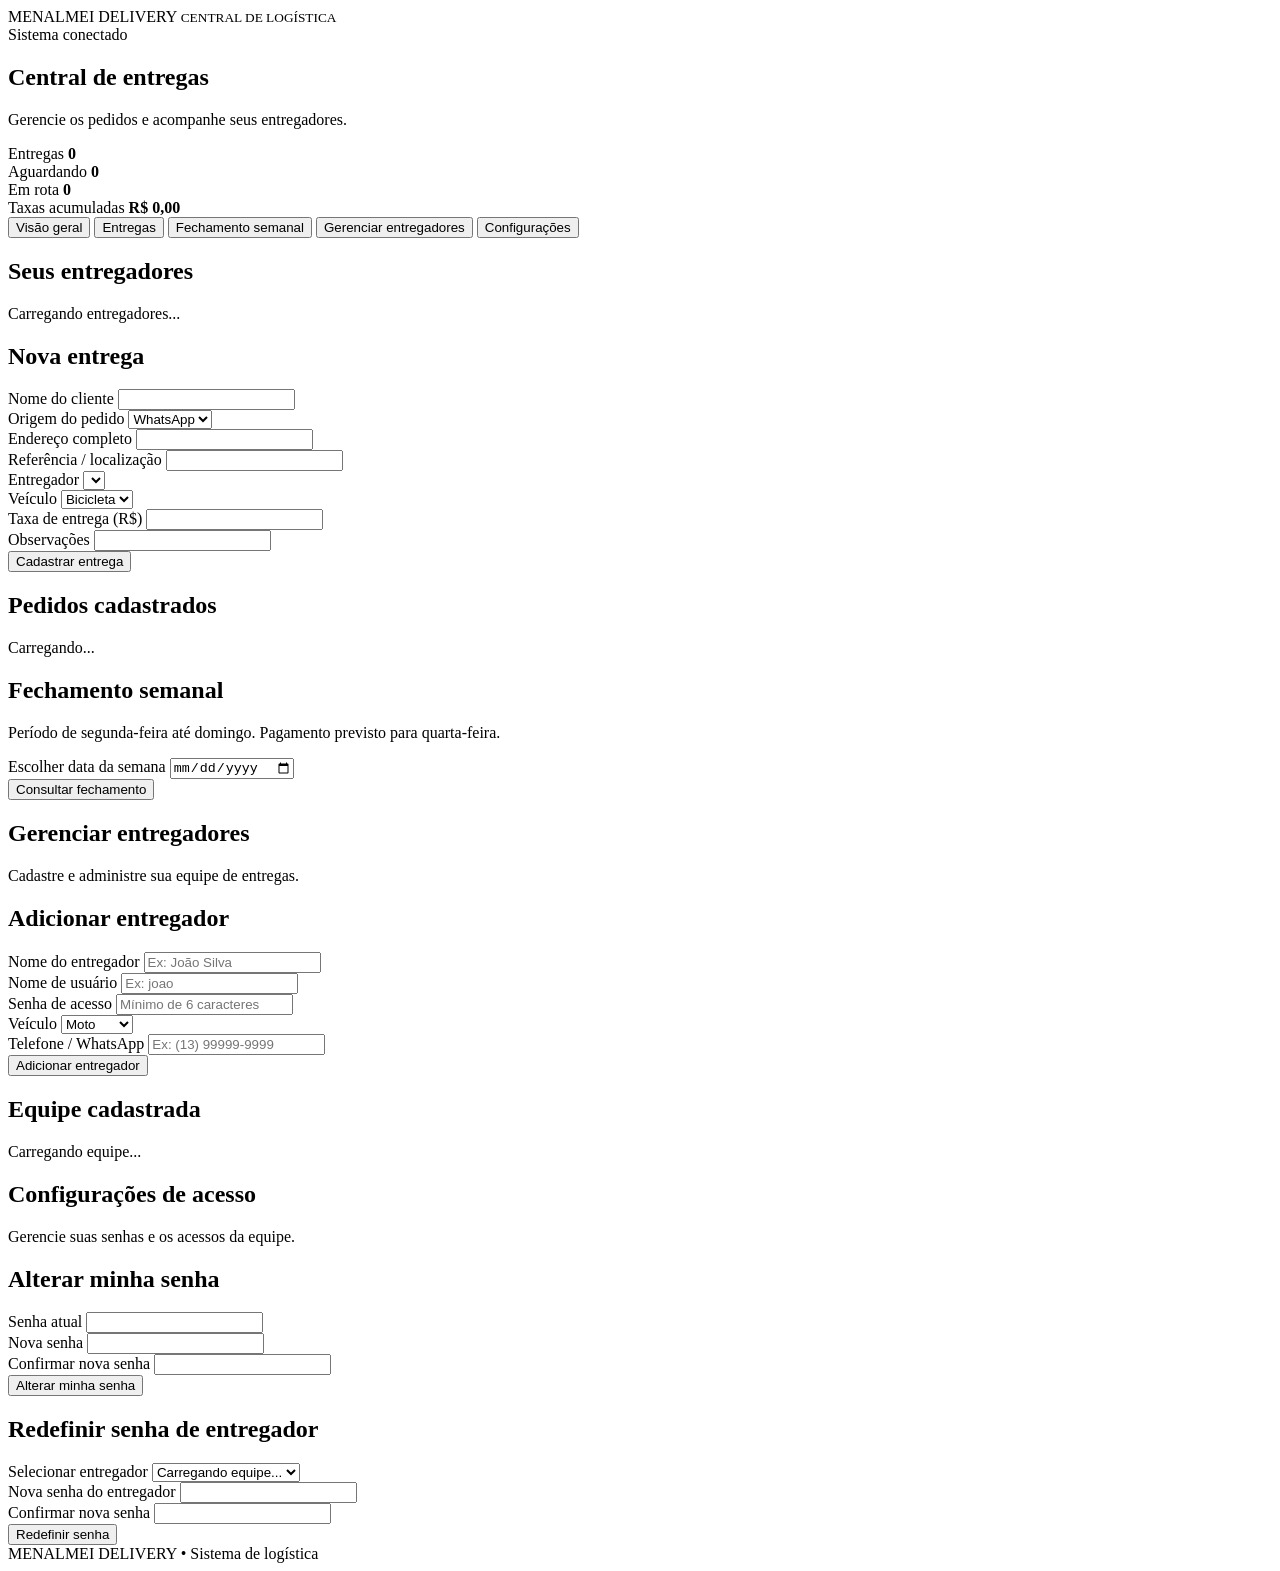
==== Entregadores.html @ 348df41e "Add files via upload" ====
<!DOCTYPE html>
<html lang="pt-BR">
<head>
  <meta charset="UTF-8">
  <meta name="viewport" content="width=device-width, initial-scale=1">

  <title>Menalmei Delivery</title>

  <link rel="stylesheet" href="style.css">
</head>

<body>

  <header class="topbar">
    <div class="logo">
      MENALMEI <span>DELIVERY</span>
      <small>CENTRAL DE LOGÍSTICA</small>
    </div>

    <div class="system-status">
      <span class="status-dot"></span>
      Sistema conectado
    </div>
  </header>

  <main class="container">

    <section class="welcome">
      <div>
        <h1>Central de entregas</h1>
        <p>Gerencie os pedidos e acompanhe seus entregadores.</p>
      </div>
      <div class="date" id="currentDate"></div>
    </section>

    <section class="stats">

      <div class="stat-card">
        <span>Entregas</span>
        <strong id="totalEntregas">0</strong>
      </div>

      <div class="stat-card">
        <span>Aguardando</span>
        <strong id="aguardando">0</strong>
      </div>

      <div class="stat-card">
        <span>Em rota</span>
        <strong id="emRota">0</strong>
      </div>

      <div class="stat-card">
        <span>Taxas acumuladas</span>
        <strong id="totalTaxas">R$ 0,00</strong>
      </div>

    </section>

    <nav class="navigation">
      <button class="nav-button active"
              onclick="abrirAba('inicio',this)">
        Visão geral
      </button>

      <button class="nav-button"
              onclick="abrirAba('entregas',this)">
        Entregas
      </button>

      <button class="nav-button"
              onclick="abrirAba('fechamento',this)">
        Fechamento semanal
      </button>

<button class="nav-button admin-only"
        onclick="abrirAba('gerenciar',this)">
  Gerenciar entregadores
</button>

<button class="nav-button admin-only"
        onclick="abrirAba('configuracoes',this)">
  Configurações
</button>
    </nav>

    <section id="inicio" class="tab-content">

      <div class="section-title">
        <h2>Seus entregadores</h2>
      </div>

      <div class="courier-grid" id="courierGrid">
        <div class="loading">Carregando entregadores...</div>
      </div>

    </section>

    <section id="entregas" class="tab-content hidden">

      <div class="section-title">
        <h2>Nova entrega</h2>
      </div>

      <div class="panel">

        <form id="deliveryForm">

          <div class="form-grid">

            <div class="field">
              <label>Nome do cliente</label>
              <input id="cliente" required>
            </div>

            <div class="field">
              <label>Origem do pedido</label>
              <select id="origem">
                <option>WhatsApp</option>
                <option>iFood</option>
                <option>99Food</option>
                <option>Outro</option>
              </select>
            </div>

            <div class="field full">
              <label>Endereço completo</label>
              <input id="endereco" required>
            </div>

            <div class="field full">
              <label>Referência / localização</label>
              <input id="referencia">
            </div>

            <div class="field">
              <label>Entregador</label>
              <select id="entregador"></select>
            </div>

            <div class="field">
              <label>Veículo</label>
              <select id="veiculo">
                <option value="Bicicleta">Bicicleta</option>
                <option value="Moto">Moto</option>
              </select>
            </div>

            <div class="field">
              <label>Taxa de entrega (R$)</label>
              <input id="taxa" type="number"
                     min="0" step="0.50" required>
            </div>

            <div class="field">
              <label>Observações</label>
              <input id="observacao">
            </div>

          </div>

          <button type="submit" class="primary-button">
            Cadastrar entrega
          </button>

        </form>

      </div>

      <div class="section-title">
        <h2>Pedidos cadastrados</h2>
      </div>

      <div id="deliveryList" class="delivery-list">
        <div class="loading">Carregando...</div>
      </div>

    </section>

    <section id="fechamento" class="tab-content hidden">

      <div class="panel">
        <h2>Fechamento semanal</h2>

        <p>
          Período de segunda-feira até domingo.
          Pagamento previsto para quarta-feira.
        </p>

        <div class="field">
          <label>Escolher data da semana</label>
          <input type="date" id="dataSemana">
        </div>

        <button class="primary-button"
                onclick="carregarFechamento()">
          Consultar fechamento
        </button>

        <div id="fechamentoResultado"></div>
      </div>

    </section>

<section id="gerenciar" class="tab-content hidden">

  <div class="section-title">
    <h2>Gerenciar entregadores</h2>
    <p>Cadastre e administre sua equipe de entregas.</p>
  </div>

  <div class="panel">

    <h2>Adicionar entregador</h2>

    <form id="courierForm">

      <div class="form-grid">

        <div class="field">
          <label>Nome do entregador</label>
          <input id="novoEntregadorNome" required
                 placeholder="Ex: João Silva">
        </div>

        <div class="field">
          <label>Nome de usuário</label>
          <input id="novoEntregadorUsuario" required
                 placeholder="Ex: joao">
        </div>

        <div class="field">
          <label>Senha de acesso</label>
          <input id="novoEntregadorSenha" type="password"
                 minlength="6" required
                 placeholder="Mínimo de 6 caracteres">
        </div>

        <div class="field">
          <label>Veículo</label>
          <select id="novoEntregadorVeiculo" required>
            <option value="Moto">Moto</option>
            <option value="Bicicleta">Bicicleta</option>
            <option value="Carro">Carro</option>
            <option value="Variável">Variável</option>
          </select>
        </div>

<div class="field">
  <label>Telefone / WhatsApp</label>
  <input
    id="novoEntregadorTelefone"
    type="tel"
    required
    placeholder="Ex: (13) 99999-9999">
</div>

      </div>

      <button type="submit" class="primary-button">
        Adicionar entregador
      </button>

    </form>

  </div>

  <div class="section-title">
    <h2>Equipe cadastrada</h2>
  </div>

  <div id="courierManagementList" class="delivery-list">
    <div class="loading">Carregando equipe...</div>
  </div>

</section>


<section id="configuracoes" class="tab-content hidden">

  <div class="section-title">
    <h2>Configurações de acesso</h2>
    <p>Gerencie suas senhas e os acessos da equipe.</p>
  </div>

  <div class="panel">

    <h2>Alterar minha senha</h2>

    <form id="alterarSenhaForm">

      <div class="form-grid">

        <div class="field">
          <label>Senha atual</label>
          <input id="senhaAtual" type="password"
                 required autocomplete="current-password">
        </div>

        <div class="field">
          <label>Nova senha</label>
          <input id="novaSenha" type="password"
                 minlength="6" required
                 autocomplete="new-password">
        </div>

        <div class="field">
          <label>Confirmar nova senha</label>
          <input id="confirmarNovaSenha" type="password"
                 minlength="6" required
                 autocomplete="new-password">
        </div>

      </div>

      <button type="submit" class="primary-button">
        Alterar minha senha
      </button>

    </form>

  </div>

  <div class="panel">

    <h2>Redefinir senha de entregador</h2>

    <form id="redefinirSenhaForm">

      <div class="form-grid">

        <div class="field">
          <label>Selecionar entregador</label>
          <select id="entregadorSenha" required>
            <option value="">Carregando equipe...</option>
          </select>
        </div>

        <div class="field">
          <label>Nova senha do entregador</label>
          <input id="senhaEntregador" type="password"
                 minlength="6" required
                 autocomplete="new-password">
        </div>

        <div class="field">
          <label>Confirmar nova senha</label>
          <input id="confirmarSenhaEntregador" type="password"
                 minlength="6" required
                 autocomplete="new-password">
        </div>

      </div>

      <button type="submit" class="primary-button">
        Redefinir senha
      </button>

    </form>

  </div>

</section>


  </main>

  <footer>
    MENALMEI DELIVERY • Sistema de logística
  </footer>

  <script src="javascript.js"></script>

</body>
</html>
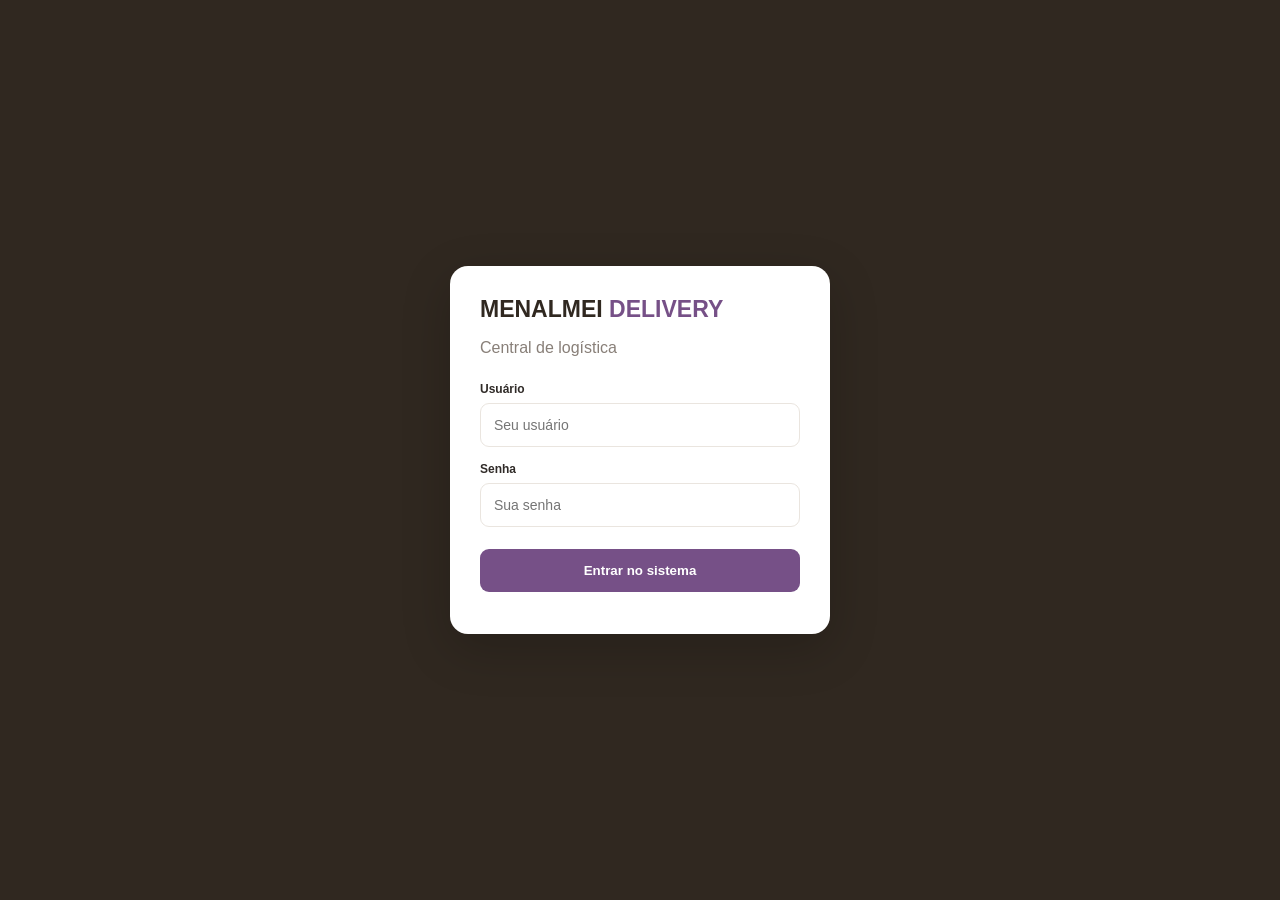
==== commit 15fa58db: "Update Entregadores.html" ====
--- a/Entregadores.html
+++ b/Entregadores.html
@@ -7,7 +7,7 @@
 
   <title>Menalmei Delivery</title>
 
-  <link rel="stylesheet" href="style.css">
+  <link rel="stylesheet" href="Style.css">
 </head>
 
 <body>
@@ -370,7 +370,7 @@
     MENALMEI DELIVERY • Sistema de logística
   </footer>
 
-  <script src="javascript.js"></script>
+  <script src="JavaScript.js"></script>
 
 </body>
 </html>
--- a/Style.css
+++ b/Style.css
@@ -0,0 +1,296 @@
+
+:root {
+  --brown: #302820;
+  --purple: #765087;
+  --purple-light: #eee7f1;
+  --background: #f7f5f2;
+  --white: #ffffff;
+  --text: #302b28;
+  --muted: #887f78;
+  --border: #eae5df;
+  --green: #278052;
+  --orange: #b97831;
+}
+
+* {
+  box-sizing: border-box;
+}
+
+body {
+  margin: 0;
+  background: var(--background);
+  color: var(--text);
+  font-family: Arial, sans-serif;
+}
+
+.topbar {
+  background: var(--brown);
+  color: white;
+  padding: 19px 5%;
+  display: flex;
+  justify-content: space-between;
+  align-items: center;
+}
+
+.logo {
+  font-size: 20px;
+  font-weight: 900;
+  letter-spacing: 1px;
+}
+
+.logo span {
+  color: #c7a3d2;
+}
+
+.logo small {
+  display: block;
+  font-size: 9px;
+  letter-spacing: 3px;
+  color: #cbbeb2;
+  margin-top: 5px;
+}
+
+.system-status {
+  font-size: 12px;
+  color: #ddd4ca;
+}
+
+.status-dot {
+  display: inline-block;
+  width: 8px;
+  height: 8px;
+  background: #59c58a;
+  border-radius: 50%;
+  margin-right: 5px;
+}
+
+.container {
+  max-width: 1150px;
+  margin: 30px auto;
+  padding: 0 18px;
+}
+
+.welcome {
+  display: flex;
+  justify-content: space-between;
+  align-items: center;
+  margin-bottom: 25px;
+  gap: 15px;
+}
+
+.welcome h1 {
+  font-size: 25px;
+  margin: 0 0 7px;
+}
+
+.welcome p {
+  color: var(--muted);
+  margin: 0;
+  font-size: 13px;
+}
+
+.date {
+  color: var(--muted);
+  font-size: 12px;
+}
+
+.stats {
+  display: grid;
+  grid-template-columns: repeat(4, 1fr);
+  gap: 13px;
+  margin-bottom: 25px;
+}
+
+.stat-card,
+.panel,
+.courier-card,
+.delivery-card {
+  background: var(--white);
+  border: 1px solid var(--border);
+  border-radius: 13px;
+  padding: 18px;
+}
+
+.stat-card span {
+  font-size: 12px;
+  color: var(--muted);
+}
+
+.stat-card strong {
+  display: block;
+  font-size: 25px;
+  margin-top: 9px;
+}
+
+.navigation {
+  display: flex;
+  gap: 8px;
+  flex-wrap: wrap;
+  margin-bottom: 25px;
+}
+
+.nav-button {
+  background: var(--purple-light);
+  color: var(--purple);
+}
+
+.nav-button.active {
+  background: var(--purple);
+  color: white;
+}
+
+button {
+  border: 0;
+  border-radius: 8px;
+  padding: 12px 16px;
+  cursor: pointer;
+  font-weight: bold;
+}
+
+.primary-button {
+  background: var(--purple);
+  color: white;
+  margin-top: 15px;
+}
+
+button:hover {
+  opacity: .9;
+}
+
+.section-title {
+  margin: 20px 0 13px;
+}
+
+.section-title h2,
+.panel h2 {
+  font-size: 18px;
+  margin: 0;
+}
+
+.courier-grid {
+  display: grid;
+  grid-template-columns: repeat(2, 1fr);
+  gap: 14px;
+}
+
+.courier-card h3 {
+  margin: 0 0 8px;
+}
+
+.courier-card strong {
+  color: var(--green);
+  font-size: 23px;
+}
+
+.panel p {
+  color: var(--muted);
+  font-size: 13px;
+  line-height: 1.6;
+}
+
+.form-grid {
+  display: grid;
+  grid-template-columns: 1fr 1fr;
+  gap: 14px;
+}
+
+.field {
+  margin-bottom: 13px;
+}
+
+.field label {
+  display: block;
+  font-size: 12px;
+  font-weight: bold;
+  margin-bottom: 7px;
+  color: #625952;
+}
+
+input,
+select {
+  width: 100%;
+  padding: 12px;
+  border: 1px solid var(--border);
+  border-radius: 8px;
+  background: white;
+  font-size: 14px;
+  outline: none;
+}
+
+input:focus,
+select:focus {
+  border-color: var(--purple);
+}
+
+.full {
+  grid-column: 1 / -1;
+}
+
+.delivery-list {
+  display: grid;
+  gap: 12px;
+  margin-top: 15px;
+}
+
+.delivery-card h3 {
+  margin: 0 0 7px;
+  font-size: 15px;
+}
+
+.delivery-card p {
+  font-size: 12px;
+  color: var(--muted);
+  line-height: 1.6;
+}
+
+.loading {
+  padding: 20px;
+  text-align: center;
+  color: var(--muted);
+}
+
+.hidden {
+  display: none !important;
+}
+
+footer {
+  text-align: center;
+  padding: 25px;
+  font-size: 11px;
+  color: var(--muted);
+}
+
+@media(max-width:700px) {
+  .stats {
+    grid-template-columns: 1fr 1fr;
+  }
+
+  .courier-grid {
+    grid-template-columns: 1fr;
+  }
+
+  .form-grid {
+    grid-template-columns: 1fr;
+  }
+
+  .full {
+    grid-column: auto;
+  }
+
+  .welcome {
+    align-items: flex-start;
+    flex-direction: column;
+  }
+
+  .topbar {
+    padding: 16px;
+  }
+
+  .container {
+    margin-top: 20px;
+  }
+
+  .stat-card strong {
+    font-size: 21px;
+  }
+}
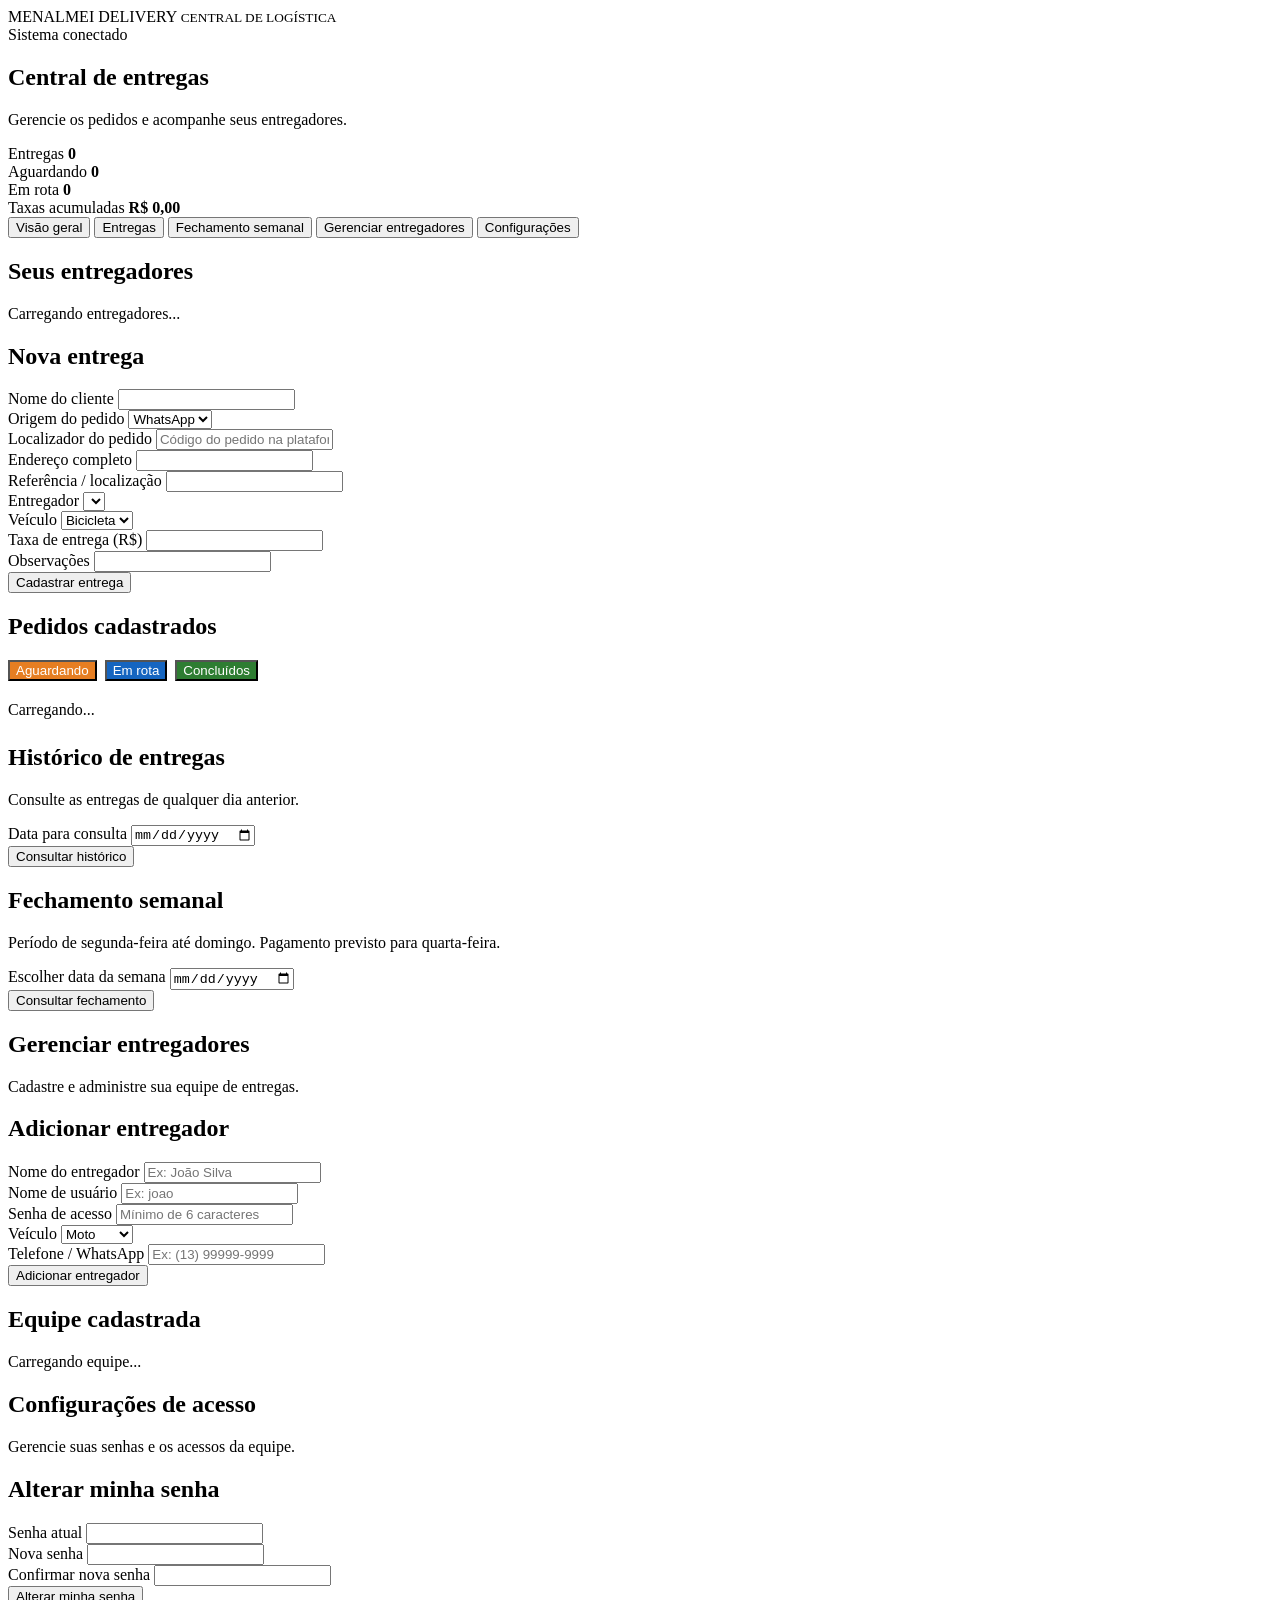
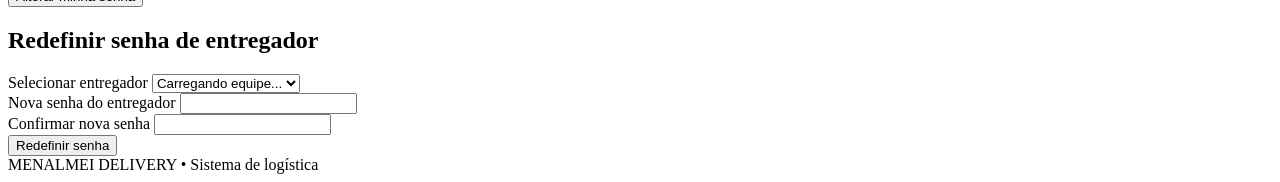
==== commit 4611dfb9: "Add files via upload" ====
--- a/Entregadores.html
+++ b/Entregadores.html
@@ -7,7 +7,7 @@
 
   <title>Menalmei Delivery</title>
 
-  <link rel="stylesheet" href="Style.css">
+  <link rel="stylesheet" href="style.css">
 </head>
 
 <body>
@@ -124,6 +124,12 @@
               </select>
             </div>
 
+	<div class="field">
+  		<label>Localizador do pedido</label>
+  		<input id="localizador"
+         		placeholder="Código do pedido na plataforma">
+	</div>
+
             <div class="field full">
               <label>Endereço completo</label>
               <input id="endereco" required>
@@ -169,12 +175,66 @@
       </div>
 
       <div class="section-title">
-        <h2>Pedidos cadastrados</h2>
-      </div>
-
-      <div id="deliveryList" class="delivery-list">
-        <div class="loading">Carregando...</div>
-      </div>
+  <h2>Pedidos cadastrados</h2>
+</div>
+
+<div style="display:flex;gap:8px;margin-bottom:20px;flex-wrap:wrap">
+
+  <button type="button"
+          onclick="abrirCategoriaEntrega('aguardando')"
+          id="btnAguardando"
+          style="background:#E67E22;color:white">
+    Aguardando
+  </button>
+
+  <button type="button"
+          onclick="abrirCategoriaEntrega('rota')"
+          id="btnRota"
+          style="background:#1565C0;color:white">
+    Em rota
+  </button>
+
+  <button type="button"
+          onclick="abrirCategoriaEntrega('concluidos')"
+          id="btnConcluidos"
+          style="background:#2E7D32;color:white">
+    Concluídos
+  </button>
+
+</div>
+
+<div id="deliveryList" class="delivery-list">
+  <div class="loading">Carregando...</div>
+</div>
+
+
+      <div class="panel" style="margin-top:25px">
+
+        <h2>Histórico de entregas</h2>
+
+        <p>Consulte as entregas de qualquer dia anterior.</p>
+
+        <div class="form-grid">
+
+          <div class="field">
+            <label>Data para consulta</label>
+            <input type="date" id="dataHistorico">
+          </div>
+
+        </div>
+
+        <button type="button"
+                class="primary-button"
+                onclick="consultarHistorico()">
+          Consultar histórico
+        </button>
+
+        <div id="historicoList" class="delivery-list"
+             style="margin-top:20px">
+        </div>
+
+      </div>
+
 
     </section>
 
@@ -370,7 +430,7 @@
     MENALMEI DELIVERY • Sistema de logística
   </footer>
 
-  <script src="JavaScript.js"></script>
+  <script src="javascript.js"></script>
 
 </body>
 </html>
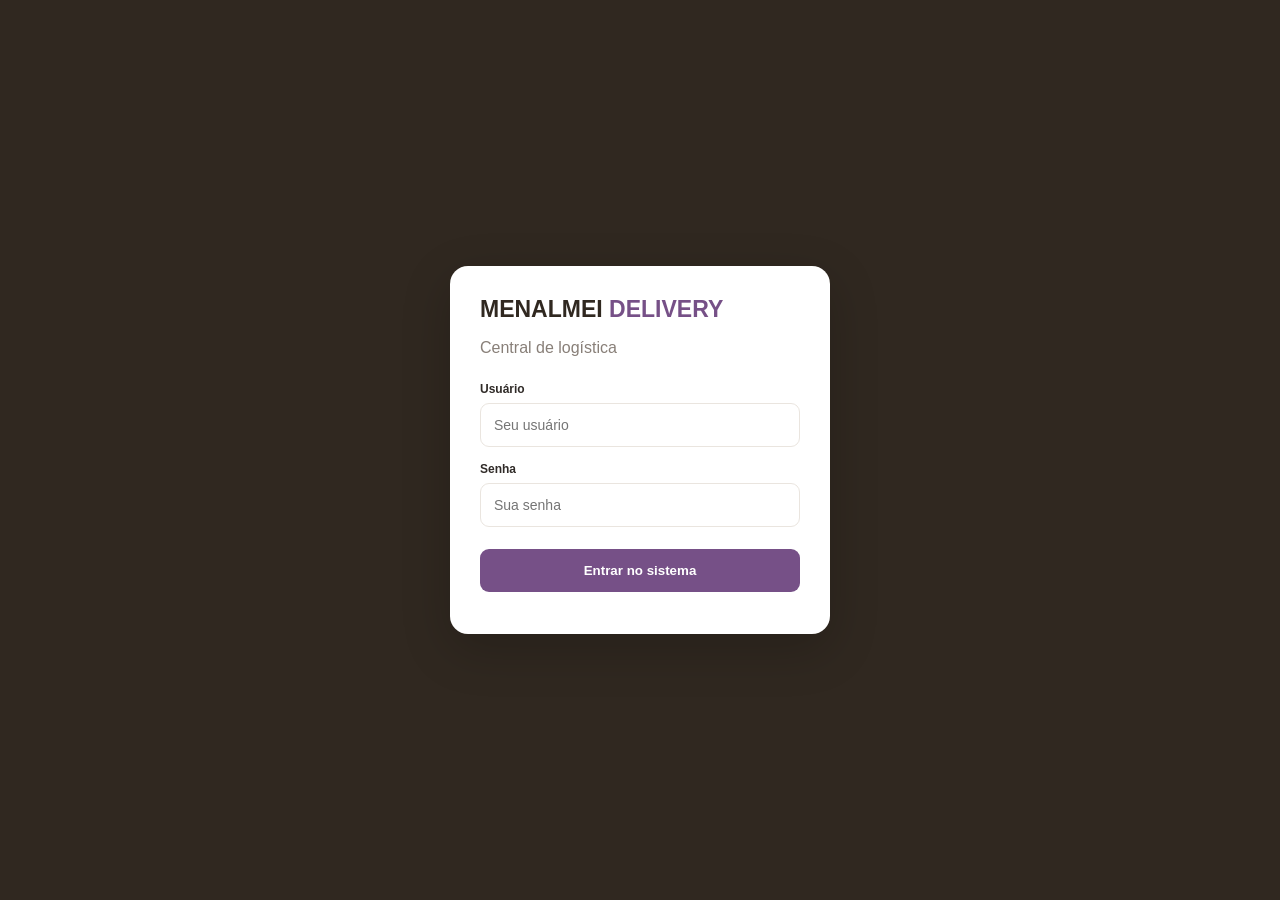
==== commit 5b562894: "Update Entregadores.html" ====
--- a/Entregadores.html
+++ b/Entregadores.html
@@ -7,7 +7,7 @@
 
   <title>Menalmei Delivery</title>
 
-  <link rel="stylesheet" href="style.css">
+  <link rel="stylesheet" href="Style.css">
 </head>
 
 <body>
@@ -430,7 +430,7 @@
     MENALMEI DELIVERY • Sistema de logística
   </footer>
 
-  <script src="javascript.js"></script>
+  <script src="JavaScript.js"></script>
 
 </body>
 </html>
--- a/Style.css
+++ b/Style.css
@@ -0,0 +1,296 @@
+
+:root {
+  --brown: #302820;
+  --purple: #765087;
+  --purple-light: #eee7f1;
+  --background: #f7f5f2;
+  --white: #ffffff;
+  --text: #302b28;
+  --muted: #887f78;
+  --border: #eae5df;
+  --green: #278052;
+  --orange: #b97831;
+}
+
+* {
+  box-sizing: border-box;
+}
+
+body {
+  margin: 0;
+  background: var(--background);
+  color: var(--text);
+  font-family: Arial, sans-serif;
+}
+
+.topbar {
+  background: var(--brown);
+  color: white;
+  padding: 19px 5%;
+  display: flex;
+  justify-content: space-between;
+  align-items: center;
+}
+
+.logo {
+  font-size: 20px;
+  font-weight: 900;
+  letter-spacing: 1px;
+}
+
+.logo span {
+  color: #c7a3d2;
+}
+
+.logo small {
+  display: block;
+  font-size: 9px;
+  letter-spacing: 3px;
+  color: #cbbeb2;
+  margin-top: 5px;
+}
+
+.system-status {
+  font-size: 12px;
+  color: #ddd4ca;
+}
+
+.status-dot {
+  display: inline-block;
+  width: 8px;
+  height: 8px;
+  background: #59c58a;
+  border-radius: 50%;
+  margin-right: 5px;
+}
+
+.container {
+  max-width: 1150px;
+  margin: 30px auto;
+  padding: 0 18px;
+}
+
+.welcome {
+  display: flex;
+  justify-content: space-between;
+  align-items: center;
+  margin-bottom: 25px;
+  gap: 15px;
+}
+
+.welcome h1 {
+  font-size: 25px;
+  margin: 0 0 7px;
+}
+
+.welcome p {
+  color: var(--muted);
+  margin: 0;
+  font-size: 13px;
+}
+
+.date {
+  color: var(--muted);
+  font-size: 12px;
+}
+
+.stats {
+  display: grid;
+  grid-template-columns: repeat(4, 1fr);
+  gap: 13px;
+  margin-bottom: 25px;
+}
+
+.stat-card,
+.panel,
+.courier-card,
+.delivery-card {
+  background: var(--white);
+  border: 1px solid var(--border);
+  border-radius: 13px;
+  padding: 18px;
+}
+
+.stat-card span {
+  font-size: 12px;
+  color: var(--muted);
+}
+
+.stat-card strong {
+  display: block;
+  font-size: 25px;
+  margin-top: 9px;
+}
+
+.navigation {
+  display: flex;
+  gap: 8px;
+  flex-wrap: wrap;
+  margin-bottom: 25px;
+}
+
+.nav-button {
+  background: var(--purple-light);
+  color: var(--purple);
+}
+
+.nav-button.active {
+  background: var(--purple);
+  color: white;
+}
+
+button {
+  border: 0;
+  border-radius: 8px;
+  padding: 12px 16px;
+  cursor: pointer;
+  font-weight: bold;
+}
+
+.primary-button {
+  background: var(--purple);
+  color: white;
+  margin-top: 15px;
+}
+
+button:hover {
+  opacity: .9;
+}
+
+.section-title {
+  margin: 20px 0 13px;
+}
+
+.section-title h2,
+.panel h2 {
+  font-size: 18px;
+  margin: 0;
+}
+
+.courier-grid {
+  display: grid;
+  grid-template-columns: repeat(2, 1fr);
+  gap: 14px;
+}
+
+.courier-card h3 {
+  margin: 0 0 8px;
+}
+
+.courier-card strong {
+  color: var(--green);
+  font-size: 23px;
+}
+
+.panel p {
+  color: var(--muted);
+  font-size: 13px;
+  line-height: 1.6;
+}
+
+.form-grid {
+  display: grid;
+  grid-template-columns: 1fr 1fr;
+  gap: 14px;
+}
+
+.field {
+  margin-bottom: 13px;
+}
+
+.field label {
+  display: block;
+  font-size: 12px;
+  font-weight: bold;
+  margin-bottom: 7px;
+  color: #625952;
+}
+
+input,
+select {
+  width: 100%;
+  padding: 12px;
+  border: 1px solid var(--border);
+  border-radius: 8px;
+  background: white;
+  font-size: 14px;
+  outline: none;
+}
+
+input:focus,
+select:focus {
+  border-color: var(--purple);
+}
+
+.full {
+  grid-column: 1 / -1;
+}
+
+.delivery-list {
+  display: grid;
+  gap: 12px;
+  margin-top: 15px;
+}
+
+.delivery-card h3 {
+  margin: 0 0 7px;
+  font-size: 15px;
+}
+
+.delivery-card p {
+  font-size: 12px;
+  color: var(--muted);
+  line-height: 1.6;
+}
+
+.loading {
+  padding: 20px;
+  text-align: center;
+  color: var(--muted);
+}
+
+.hidden {
+  display: none !important;
+}
+
+footer {
+  text-align: center;
+  padding: 25px;
+  font-size: 11px;
+  color: var(--muted);
+}
+
+@media(max-width:700px) {
+  .stats {
+    grid-template-columns: 1fr 1fr;
+  }
+
+  .courier-grid {
+    grid-template-columns: 1fr;
+  }
+
+  .form-grid {
+    grid-template-columns: 1fr;
+  }
+
+  .full {
+    grid-column: auto;
+  }
+
+  .welcome {
+    align-items: flex-start;
+    flex-direction: column;
+  }
+
+  .topbar {
+    padding: 16px;
+  }
+
+  .container {
+    margin-top: 20px;
+  }
+
+  .stat-card strong {
+    font-size: 21px;
+  }
+}
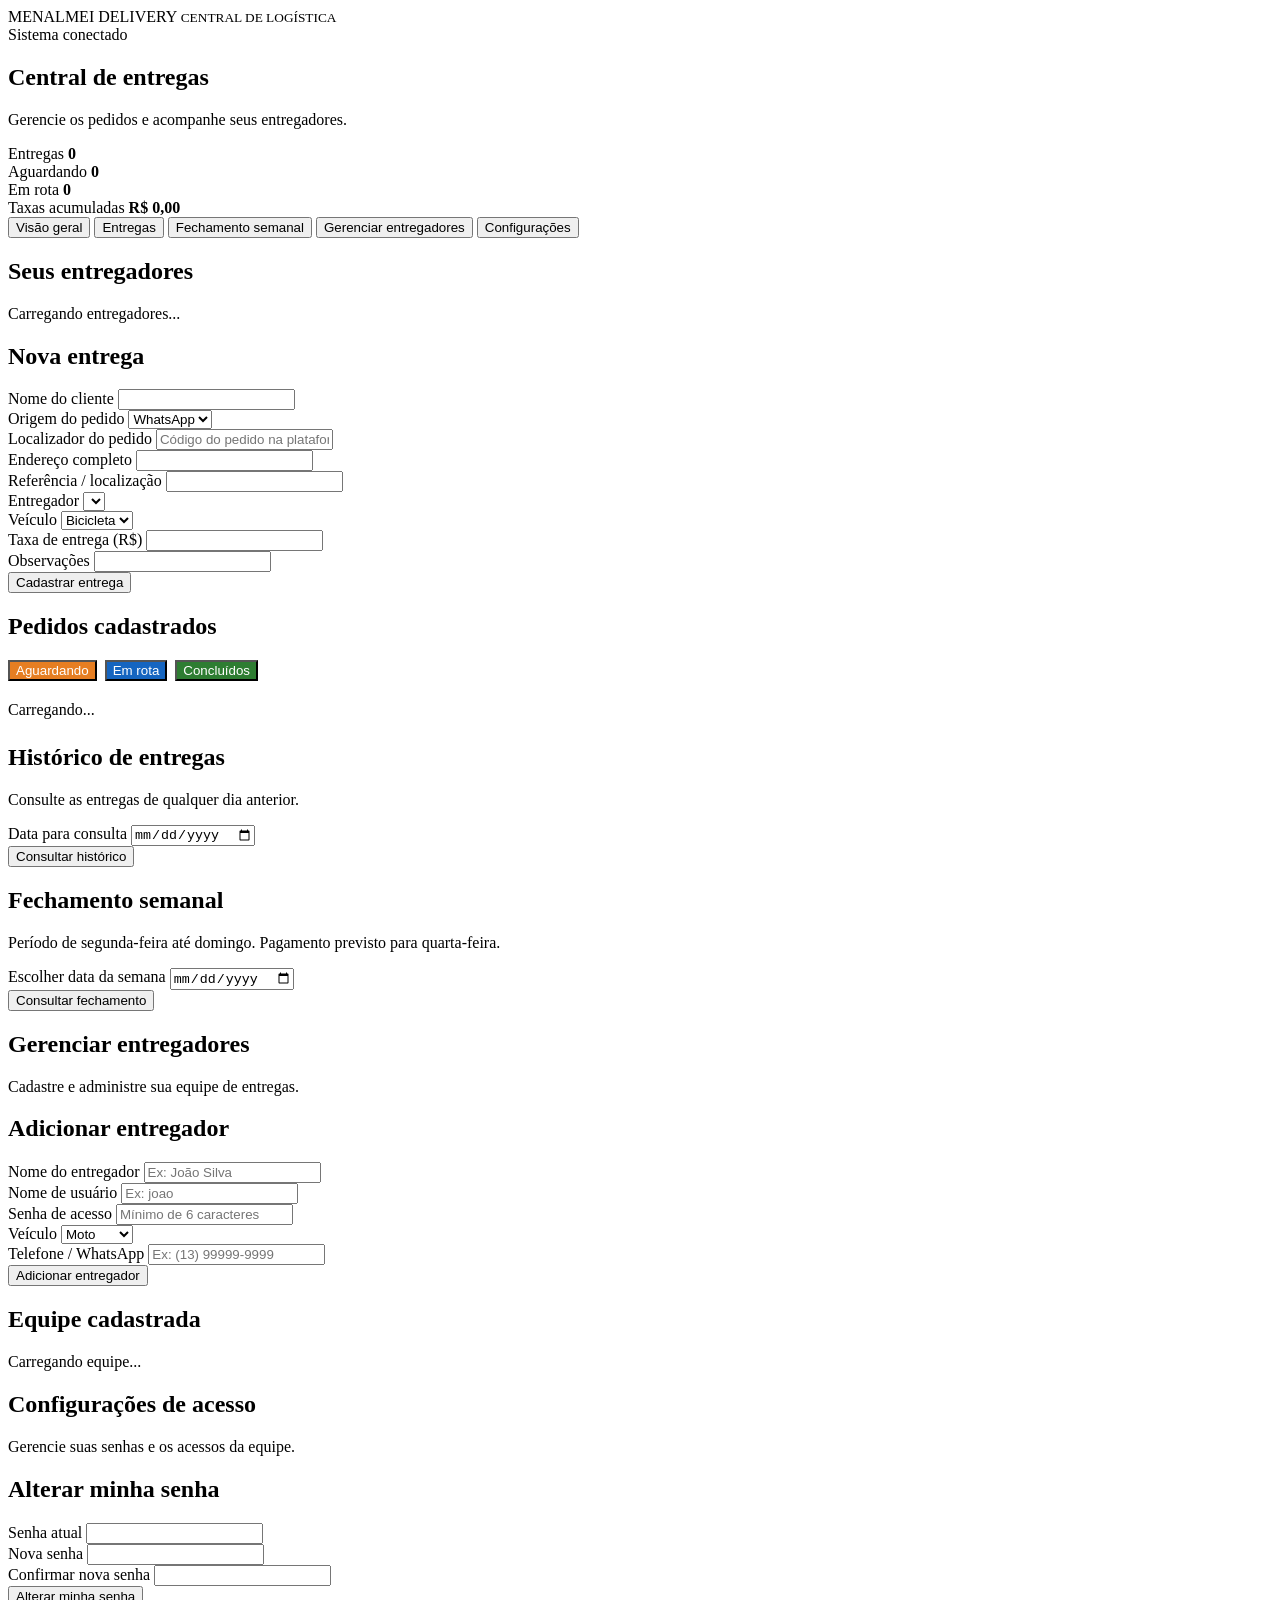
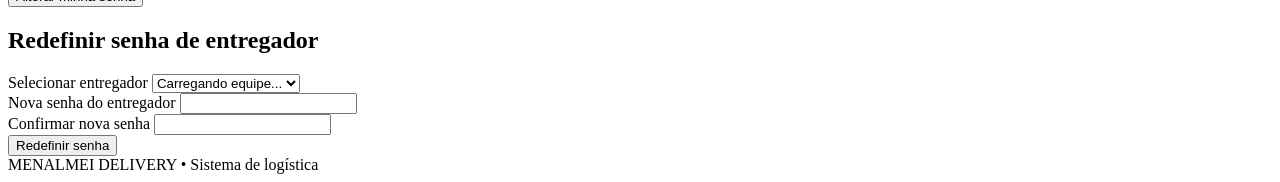
==== commit 38ce870f: "Add files via upload" ====
--- a/Entregadores.html
+++ b/Entregadores.html
@@ -7,7 +7,7 @@
 
   <title>Menalmei Delivery</title>
 
-  <link rel="stylesheet" href="Style.css">
+  <link rel="stylesheet" href="style.css">
 </head>
 
 <body>
@@ -430,7 +430,7 @@
     MENALMEI DELIVERY • Sistema de logística
   </footer>
 
-  <script src="JavaScript.js"></script>
+  <script src="javascript.js"></script>
 
 </body>
 </html>
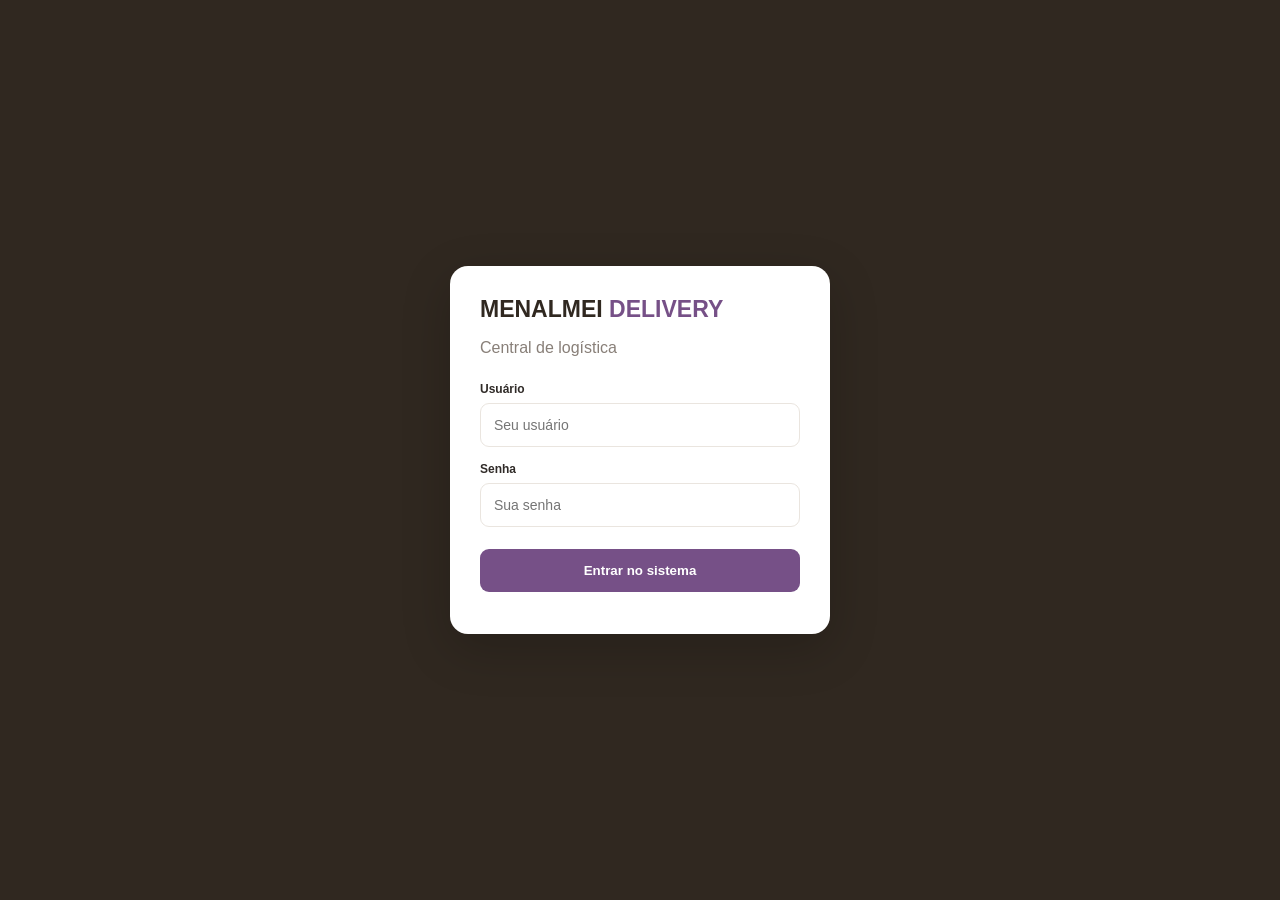
==== commit 9ace9efa: "Update Entregadores.html" ====
--- a/Entregadores.html
+++ b/Entregadores.html
@@ -7,7 +7,7 @@
 
   <title>Menalmei Delivery</title>
 
-  <link rel="stylesheet" href="style.css">
+  <link rel="stylesheet" href="Style.css">
 </head>
 
 <body>
@@ -430,7 +430,7 @@
     MENALMEI DELIVERY • Sistema de logística
   </footer>
 
-  <script src="javascript.js"></script>
+  <script src="JavaScript.js"></script>
 
 </body>
 </html>
--- a/Style.css
+++ b/Style.css
@@ -0,0 +1,459 @@
+
+:root {
+  --brown: #302820;
+  --purple: #765087;
+  --purple-light: #eee7f1;
+  --background: #f7f5f2;
+  --white: #ffffff;
+  --text: #302b28;
+  --muted: #887f78;
+  --border: #eae5df;
+  --green: #278052;
+  --orange: #b97831;
+}
+
+* {
+  box-sizing: border-box;
+}
+
+body {
+  margin: 0;
+  background: var(--background);
+  color: var(--text);
+  font-family: Arial, sans-serif;
+}
+
+.topbar {
+  background: var(--brown);
+  color: white;
+  padding: 19px 5%;
+  display: flex;
+  justify-content: space-between;
+  align-items: center;
+}
+
+.logo {
+  font-size: 20px;
+  font-weight: 900;
+  letter-spacing: 1px;
+}
+
+.logo span {
+  color: #c7a3d2;
+}
+
+.logo small {
+  display: block;
+  font-size: 9px;
+  letter-spacing: 3px;
+  color: #cbbeb2;
+  margin-top: 5px;
+}
+
+.system-status {
+  font-size: 12px;
+  color: #ddd4ca;
+}
+
+.status-dot {
+  display: inline-block;
+  width: 8px;
+  height: 8px;
+  background: #59c58a;
+  border-radius: 50%;
+  margin-right: 5px;
+}
+
+.container {
+  max-width: 1150px;
+  margin: 30px auto;
+  padding: 0 18px;
+}
+
+.welcome {
+  display: flex;
+  justify-content: space-between;
+  align-items: center;
+  margin-bottom: 25px;
+  gap: 15px;
+}
+
+.welcome h1 {
+  font-size: 25px;
+  margin: 0 0 7px;
+}
+
+.welcome p {
+  color: var(--muted);
+  margin: 0;
+  font-size: 13px;
+}
+
+.date {
+  color: var(--muted);
+  font-size: 12px;
+}
+
+.stats {
+  display: grid;
+  grid-template-columns: repeat(4, 1fr);
+  gap: 13px;
+  margin-bottom: 25px;
+}
+
+.stat-card,
+.panel,
+.courier-card,
+.delivery-card {
+  background: var(--white);
+  border: 1px solid var(--border);
+  border-radius: 13px;
+  padding: 18px;
+}
+
+.stat-card span {
+  font-size: 12px;
+  color: var(--muted);
+}
+
+.stat-card strong {
+  display: block;
+  font-size: 25px;
+  margin-top: 9px;
+}
+
+.navigation {
+  display: flex;
+  gap: 8px;
+  flex-wrap: wrap;
+  margin-bottom: 25px;
+}
+
+.nav-button {
+  background: var(--purple-light);
+  color: var(--purple);
+}
+
+.nav-button.active {
+  background: var(--purple);
+  color: white;
+}
+
+button {
+  border: 0;
+  border-radius: 8px;
+  padding: 12px 16px;
+  cursor: pointer;
+  font-weight: bold;
+}
+
+.primary-button {
+  background: var(--purple);
+  color: white;
+  margin-top: 15px;
+}
+
+button:hover {
+  opacity: .9;
+}
+
+.section-title {
+  margin: 20px 0 13px;
+}
+
+.section-title h2,
+.panel h2 {
+  font-size: 18px;
+  margin: 0;
+}
+
+.courier-grid {
+  display: grid;
+  grid-template-columns: repeat(2, 1fr);
+  gap: 14px;
+}
+
+.courier-card h3 {
+  margin: 0 0 8px;
+}
+
+.courier-card strong {
+  color: var(--green);
+  font-size: 23px;
+}
+
+.panel p {
+  color: var(--muted);
+  font-size: 13px;
+  line-height: 1.6;
+}
+
+.form-grid {
+  display: grid;
+  grid-template-columns: 1fr 1fr;
+  gap: 14px;
+}
+
+.field {
+  margin-bottom: 13px;
+}
+
+.field label {
+  display: block;
+  font-size: 12px;
+  font-weight: bold;
+  margin-bottom: 7px;
+  color: #625952;
+}
+
+input,
+select {
+  width: 100%;
+  padding: 12px;
+  border: 1px solid var(--border);
+  border-radius: 8px;
+  background: white;
+  font-size: 14px;
+  outline: none;
+}
+
+input:focus,
+select:focus {
+  border-color: var(--purple);
+}
+
+.full {
+  grid-column: 1 / -1;
+}
+
+.delivery-list {
+  display: grid;
+  gap: 12px;
+  margin-top: 15px;
+}
+
+.delivery-card h3 {
+  margin: 0 0 7px;
+  font-size: 15px;
+}
+
+.delivery-card p {
+  font-size: 12px;
+  color: var(--muted);
+  line-height: 1.6;
+}
+
+.loading {
+  padding: 20px;
+  text-align: center;
+  color: var(--muted);
+}
+
+.hidden {
+  display: none !important;
+}
+
+footer {
+  text-align: center;
+  padding: 25px;
+  font-size: 11px;
+  color: var(--muted);
+}
+
+@media (max-width: 700px) {
+
+  /* Estrutura geral */
+  .container {
+    margin: 18px auto;
+    padding: 0 14px;
+  }
+
+  /* Menu principal */
+  .navigation {
+  display: grid;
+  grid-template-columns: 1fr 1fr;
+  gap: 12px;
+  margin-bottom: 28px;
+}
+
+.nav-button {
+  display: flex;
+  align-items: center;
+  justify-content: center;
+  width: 100%;
+  min-height: 58px;
+  padding: 12px 10px;
+  font-size: 13px;
+  line-height: 1.4;
+  text-align: center;
+  border-radius: 12px;
+  box-shadow: 0 2px 6px rgba(0,0,0,0.05);
+  transition: transform 0.15s ease, background 0.15s ease;
+}
+
+  /* Indicadores */
+  .stats {
+    grid-template-columns: 1fr 1fr;
+    gap: 10px;
+  }
+
+  .stat-card {
+    padding: 14px;
+  }
+
+  .stat-card strong {
+    font-size: 20px;
+  }
+
+  /* Entregadores */
+  .courier-grid {
+    grid-template-columns: 1fr;
+    gap: 12px;
+  }
+
+  /* Formulários */
+  .form-grid {
+    grid-template-columns: 1fr;
+    gap: 8px;
+  }
+
+  .full {
+    grid-column: auto;
+  }
+
+  .field {
+    margin-bottom: 15px;
+  }
+
+  input,
+  select {
+    min-height: 46px;
+    font-size: 16px;
+  }
+
+  /* Botões principais */
+  button {
+    min-height: 44px;
+    padding: 12px 14px;
+    font-size: 13px;
+  }
+
+  .primary-button {
+    width: 100%;
+    min-height: 48px;
+    margin-top: 10px;
+  }
+
+  /* Categorias: Aguardando, Em rota e Concluídos */
+  #btnAguardando,
+#btnRota,
+#btnConcluidos {
+  flex: 1 1 0;
+  min-width: 0;
+  min-height: 54px;
+  padding: 10px 6px;
+  font-size: 12px;
+  line-height: 1.4;
+  border-radius: 12px;
+  box-shadow: 0 2px 6px rgba(0,0,0,0.08);
+  transition: transform 0.15s ease, opacity 0.15s ease;
+}
+
+  /* Cartões das entregas */
+  .delivery-list {
+    gap: 16px;
+    margin-top: 16px;
+  }
+
+  .delivery-card {
+  padding: 19px 16px;
+  border-radius: 14px;
+  box-shadow: 0 3px 10px rgba(0,0,0,0.04);
+}
+
+  .delivery-card h3 {
+    font-size: 16px;
+    line-height: 1.4;
+  }
+
+  .delivery-card p {
+  font-size: 13px;
+  color: #625952;
+  line-height: 1.8;
+  margin: 10px 0;
+  overflow-wrap: anywhere;
+}
+
+  /* Botões dentro dos cartões */
+  .delivery-actions {
+  display: flex;
+  flex-wrap: wrap;
+  gap: 12px;
+  margin-top: 18px;
+}
+
+.delivery-actions button {
+  flex: 1 1 calc(50% - 12px);
+  min-width: 120px;
+  max-width: 100%;
+}
+
+  .delivery-actions button {
+    width: 100%;
+    min-height: 46px;
+    padding: 10px 8px;
+    font-size: 12px;
+    line-height: 1.3;
+    border-radius: 9px;
+    white-space: normal;
+  }
+
+  /* Cabeçalhos e painéis */
+  .section-title {
+    margin: 24px 0 15px;
+  }
+
+  .section-title h2,
+  .panel h2 {
+    font-size: 17px;
+  }
+
+  .panel {
+    padding: 16px;
+    border-radius: 12px;
+  }
+
+  /* Cabeçalho */
+  .topbar {
+    padding: 16px;
+    gap: 10px;
+  }
+
+  .logo {
+    font-size: 17px;
+  }
+
+  .system-status {
+    font-size: 10px;
+    white-space: nowrap;
+  }
+
+  /* Boas-vindas */
+  .welcome {
+    align-items: flex-start;
+    flex-direction: column;
+    gap: 8px;
+  }
+
+  .welcome h1 {
+    font-size: 22px;
+  }
+
+  .welcome p {
+    line-height: 1.5;
+  }
+
+  footer {
+    padding: 22px 12px;
+  }
+}
